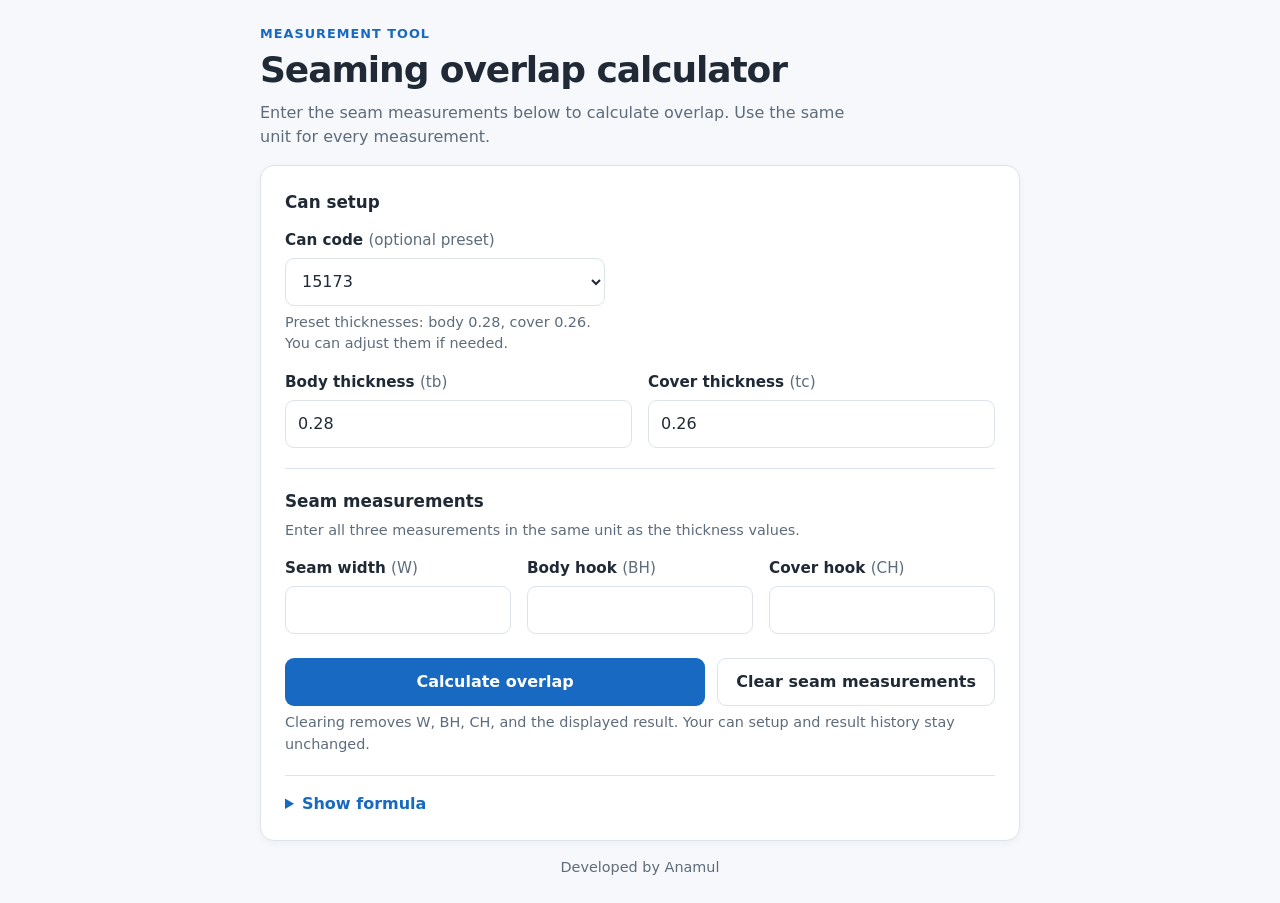
==== tools/overlap-calculator.html @ 8840c62f "Add files via upload" ====
<!doctype html>
<html lang="en">
<head>
  <meta charset="utf-8">
  <meta name="viewport" content="width=device-width, initial-scale=1">
  <meta name="color-scheme" content="light dark">
  <title>Seaming Overlap Calculator</title>
  <style>
    :root {
      color-scheme: light dark;
      --bg: #f6f8fb;
      --surface: #ffffff;
      --surface-soft: #f8fafc;
      --text: #202a36;
      --muted: #5d6b7b;
      --border: #dce3eb;
      --accent: #1769c2;
      --accent-hover: #1059a8;
      --accent-soft: #eaf3fc;
      --error: #b42318;
      --error-soft: #fff0ee;
      --success: #1769c2;
      --focus: #1769c2;
      --radius: 14px;
    }
    @media (prefers-color-scheme: dark) {
      :root {
        --bg: #191919;
        --surface: #202020;
        --surface-soft: #282826;
        --text: #f4f4f2;
        --muted: #c0c0bb;
        --border: #454542;
        --accent: #70b3ff;
        --accent-hover: #a0ceff;
        --accent-soft: #263747;
        --error: #ff8c82;
        --error-soft: #422a28;
        --success: #9acaff;
        --focus: #9acaff;
      }
    }
    * { box-sizing: border-box; }
    body {
      margin: 0;
      min-height: 100vh;
      padding: 24px 20px;
      background: var(--bg);
      color: var(--text);
      font: 16px/1.5 system-ui, -apple-system, BlinkMacSystemFont, "Segoe UI", sans-serif;
    }
    main { width: min(100%, 760px); margin: 0 auto; }
    .credit { margin: 16px 0 0; color: var(--muted); font-size: .9rem; text-align: center; }
    .intro { margin: 0 0 16px; }
    .eyebrow { margin: 0 0 6px; color: var(--accent); font-size: .8rem; font-weight: 700; letter-spacing: .08em; text-transform: uppercase; }
    h1 { margin: 0; font-size: clamp(1.8rem, 5vw, 2.25rem); line-height: 1.15; letter-spacing: -.03em; }
    .intro p:last-child { max-width: 58ch; margin: 10px 0 0; color: var(--muted); }
    .panel {
      padding: clamp(20px, 4vw, 24px);
      border: 1px solid var(--border);
      border-radius: var(--radius);
      background: var(--surface);
      box-shadow: 0 2px 8px rgb(20 35 50 / 4%);
    }
    .section-heading { margin: 0 0 14px; font-size: 1.05rem; }
    .hint { margin: 6px 0 0; color: var(--muted); font-size: .9rem; }
    label { display: block; margin: 0 0 6px; font-size: .95rem; font-weight: 650; }
    .label-note { color: var(--muted); font-weight: 400; }
    select, input[type="number"] {
      width: 100%;
      min-height: 48px;
      padding: 10px 12px;
      border: 1px solid var(--border);
      border-radius: 9px;
      background: var(--surface);
      color: var(--text);
      font: inherit;
    }
    select:focus-visible, input:focus-visible, button:focus-visible, summary:focus-visible {
      outline: 3px solid var(--focus);
      outline-offset: 2px;
    }
    .can-select { max-width: 320px; }
    .grid { display: grid; gap: 16px; }
    .grid-two { grid-template-columns: repeat(2, minmax(0, 1fr)); }
    .grid-three { grid-template-columns: repeat(3, minmax(0, 1fr)); }
    .divider { height: 1px; margin: 20px 0; border: 0; background: var(--border); }
    .field { min-width: 0; }
    .actions { display: flex; flex-wrap: wrap; gap: 12px; margin-top: 24px; }
    button {
      min-height: 48px;
      padding: 10px 18px;
      border: 1px solid transparent;
      border-radius: 9px;
      font: inherit;
      font-weight: 650;
      cursor: pointer;
      transition: background-color .15s ease, border-color .15s ease;
    }
    button:active { transform: translateY(1px); }
    .primary { flex: 1 1 220px; background: var(--accent); color: #fff; }
    .primary:hover { background: var(--accent-hover); }
    .secondary { flex: 0 1 auto; border-color: var(--border); background: var(--surface); color: var(--text); }
    .secondary:hover { background: var(--surface-soft); }
    .result {
      margin-top: 24px;
      padding: 20px;
      border: 1px solid transparent;
      border-radius: 12px;
      background: var(--accent-soft);
    }
    .result[hidden] { display: none; }
    .result.error { border-color: var(--error); background: var(--error-soft); color: var(--error); }
    .result-title { margin: 0; color: var(--muted); font-size: .9rem; font-weight: 650; }
    .result.error .result-title { color: var(--error); }
    .result-value { margin: 2px 0 0; color: var(--success); font-size: clamp(2rem, 8vw, 2.75rem); line-height: 1.15; font-weight: 750; font-variant-numeric: tabular-nums; }
    .result.error .result-value { color: var(--error); font-size: 1.1rem; line-height: 1.5; }
    .calculation { display: grid; grid-template-columns: repeat(2, minmax(0, 1fr)); gap: 12px; margin: 18px 0 0; }
    .calculation[hidden] { display: none; }
    .calculation div { padding-top: 12px; border-top: 1px solid color-mix(in srgb, var(--accent) 25%, transparent); }
    .calculation dt { color: var(--muted); font-size: .85rem; }
    .calculation dd { margin: 2px 0 0; font-family: ui-monospace, SFMono-Regular, Consolas, monospace; font-variant-numeric: tabular-nums; }
    .export-actions { display: flex; flex-wrap: wrap; align-items: center; gap: 12px; margin-top: 20px; }
    .export-actions[hidden] { display: none; }
    .export-actions .hint { margin: 0; }
    .formula { margin-top: 20px; border-top: 1px solid var(--border); padding-top: 16px; }
    .formula summary { width: fit-content; color: var(--accent); font-weight: 650; cursor: pointer; }
    .formula p { margin: 10px 0 0; color: var(--muted); }
    .formula code { display: block; margin-top: 10px; padding: 12px; border-radius: 8px; background: var(--surface-soft); color: var(--text); font: .9rem/1.6 ui-monospace, SFMono-Regular, Consolas, monospace; overflow-wrap: anywhere; }
    .history { margin-top: 24px; }
    .history[hidden] { display: none; }
    .history-head { display: flex; align-items: center; justify-content: space-between; gap: 12px; margin-bottom: 10px; }
    .history-head h2 { margin: 0; font-size: 1rem; }
    .clear-history { min-height: 40px; padding: 7px 12px; color: var(--accent); }
    .history ol { margin: 0; padding-left: 28px; }
    .history li { padding: 8px 0 8px 4px; border-bottom: 1px solid var(--border); color: var(--muted); font-size: .9rem; font-variant-numeric: tabular-nums; overflow-wrap: anywhere; }
    .history li strong { color: var(--text); }
    @media (max-width: 560px) {
      body { padding: 24px 16px; }
      .grid-two, .grid-three { grid-template-columns: 1fr; gap: 14px; }
      .can-select { max-width: none; }
      .actions { flex-direction: column; }
      .actions .primary { flex: 0 1 auto; }
      .actions .primary, .actions .secondary, .export-actions .secondary { width: 100%; }
    }
    @media (prefers-reduced-motion: reduce) {
      *, *::before, *::after { scroll-behavior: auto !important; transition-duration: .01ms !important; }
    }
  </style>
</head>
<body>
  <main>
    <header class="intro">
      <p class="eyebrow">Measurement tool</p>
      <h1>Seaming overlap calculator</h1>
      <p>Enter the seam measurements below to calculate overlap. Use the same unit for every measurement.</p>
    </header>

    <section class="panel" aria-label="Overlap calculator">
      <form id="calculator" novalidate>
        <section aria-labelledby="setup-heading">
          <h2 class="section-heading" id="setup-heading">Can setup</h2>
          <div class="field can-select">
            <label for="can">Can code <span class="label-note">(optional preset)</span></label>
            <select id="can" name="can">
              <option value="15173">15173</option>
              <option value="9118">9118</option>
              <option value="custom">Custom</option>
            </select>
            <p class="hint" id="preset-hint">Preset thicknesses are filled in for you. You can adjust them if needed.</p>
          </div>
          <div class="grid grid-two" style="margin-top:16px">
            <div class="field">
              <label for="tb">Body thickness <span class="label-note">(tb)</span></label>
              <input type="number" id="tb" name="tb" step="any" min="0" inputmode="decimal" required aria-describedby="preset-hint">
            </div>
            <div class="field">
              <label for="tc">Cover thickness <span class="label-note">(tc)</span></label>
              <input type="number" id="tc" name="tc" step="any" min="0" inputmode="decimal" required aria-describedby="preset-hint">
            </div>
          </div>
        </section>

        <hr class="divider">

        <section aria-labelledby="measurements-heading">
          <h2 class="section-heading" id="measurements-heading">Seam measurements</h2>
          <p class="hint" style="margin-top:-8px;margin-bottom:16px">Enter all three measurements in the same unit as the thickness values.</p>
          <div class="grid grid-three">
            <div class="field">
              <label for="w">Seam width <span class="label-note">(W)</span></label>
              <input type="number" id="w" name="w" step="any" min="0" inputmode="decimal" required>
            </div>
            <div class="field">
              <label for="bh">Body hook <span class="label-note">(BH)</span></label>
              <input type="number" id="bh" name="bh" step="any" min="0" inputmode="decimal" required>
            </div>
            <div class="field">
              <label for="ch">Cover hook <span class="label-note">(CH)</span></label>
              <input type="number" id="ch" name="ch" step="any" min="0" inputmode="decimal" required>
            </div>
          </div>
        </section>

        <div class="actions">
          <button class="primary" type="submit">Calculate overlap</button>
          <button class="secondary" type="button" id="reset">Clear seam measurements</button>
        </div>
        <p class="hint">Clearing removes W, BH, CH, and the displayed result. Your can setup and result history stay unchanged.</p>
      </form>

      <section class="result" id="result" aria-live="polite" aria-atomic="true" hidden>
        <p class="result-title" id="result-title">Overlap result</p>
        <p class="result-value" id="value"></p>
        <dl class="calculation" id="calculation" hidden>
          <div><dt>Numerator</dt><dd id="numerator"></dd></div>
          <div><dt>Denominator</dt><dd id="denominator"></dd></div>
        </dl>
        <div class="export-actions" id="export-actions" hidden>
          <button class="secondary" type="button" id="downloadPdf">Download PDF</button>
          <p class="hint">Save this result and its measurements as a report.</p>
        </div>
      </section>

      <details class="formula">
        <summary>Show formula</summary>
        <p>Overlap is calculated as a percentage from the measurements entered above.</p>
        <code>%OL = (BH + CH + 1.1 × tc − W) ÷ (W − (2.6 × tc + 1.1 × tb)) × 100</code>
      </details>

      <section class="history" id="history" aria-labelledby="history-heading" hidden>
        <div class="history-head">
          <h2 id="history-heading">Recent results</h2>
          <button class="secondary clear-history" type="button" id="clearHistory">Clear history</button>
        </div>
        <ol id="history-list" aria-live="polite"></ol>
      </section>
    </section>
    <footer class="credit">Developed by Anamul</footer>
  </main>

  <script>
    (() => {
      const $ = id => document.getElementById(id);
      const cans = {
        "15173": { tb: 0.28, tc: 0.26 },
        "9118": { tb: 0.23, tc: 0.24 }
      };
      const form = $("calculator");
      let lastCalculation = null;

      function applyCan() {
        const preset = cans[$("can").value];
        if (preset) {
          $("tb").value = preset.tb;
          $("tc").value = preset.tc;
          $("preset-hint").textContent = `Preset thicknesses: body ${preset.tb}, cover ${preset.tc}. You can adjust them if needed.`;
        } else {
          $("tb").value = "";
          $("tc").value = "";
          $("preset-hint").textContent = "Custom can selected. Enter the body and cover thicknesses.";
          $("tb").focus();
        }
        clearResult();
      }

      function clearResult() {
        lastCalculation = null;
        $("export-actions").hidden = true;
        $("result").hidden = true;
        $("result").classList.remove("error");
        $("calculation").hidden = true;
      }

      function showError(message, fieldId) {
        lastCalculation = null;
        $("export-actions").hidden = true;
        const result = $("result");
        result.hidden = false;
        result.classList.add("error");
        $("result-title").textContent = "Check your measurements";
        $("value").textContent = message;
        $("calculation").hidden = true;
        if (fieldId) $(fieldId).focus();
      }

      function addHistory(code, W, BH, CH, overlap) {
        const item = document.createElement("li");
        const label = document.createElement("span");
        const strong = document.createElement("strong");
        label.textContent = `${code} · W ${W} · BH ${BH} · CH ${CH} → `;
        strong.textContent = `${overlap.toFixed(2)}%`;
        item.append(label, strong);
        $("history-list").appendChild(item);
        $("history").hidden = false;
      }

      function calculate(event) {
        event.preventDefault();
        const ids = ["w", "bh", "ch", "tb", "tc"];
        const values = Object.fromEntries(ids.map(id => [id, $(id).value.trim() === "" ? NaN : Number($(id).value)]));
        const missing = ids.find(id => !Number.isFinite(values[id]));
        if (missing) {
          showError("Enter a value for every measurement.", missing);
          return;
        }
        const negative = ids.find(id => values[id] < 0);
        if (negative) {
          showError("Measurements must be zero or greater.", negative);
          return;
        }

        const { w: W, bh: BH, ch: CH, tb, tc } = values;
        const numerator = BH + CH + 1.1 * tc - W;
        const denominator = W - (2.6 * tc + 1.1 * tb);
        if (!Number.isFinite(numerator) || !Number.isFinite(denominator)) {
          showError("These values are too large to calculate. Check and try again.");
          return;
        }
        if (denominator === 0) {
          showError("The denominator is zero with these measurements. Adjust the values and try again.");
          return;
        }
        const overlap = (numerator / denominator) * 100;
        if (!Number.isFinite(overlap)) {
          showError("This combination cannot produce a finite result. Check the measurements.");
          return;
        }

        const result = $("result");
        result.hidden = false;
        result.classList.remove("error");
        $("result-title").textContent = "Calculated overlap";
        $("value").textContent = `${overlap.toFixed(2)}%`;
        $("numerator").textContent = numerator.toFixed(4);
        $("denominator").textContent = denominator.toFixed(4);
        $("calculation").hidden = false;
        lastCalculation = {
          code: $("can").value === "custom" ? "Custom" : $("can").value,
          W, BH, CH, tb, tc, numerator, denominator, overlap,
          calculatedAt: new Date()
        };
        $("export-actions").hidden = false;
        addHistory($("can").value === "custom" ? "Custom" : $("can").value, W, BH, CH, overlap);
      }

      // A dependency-free, offline PDF report using standard PDF fonts.
      function downloadPdf() {
        if (!lastCalculation) return;
        const r = lastCalculation;
        const content = [];
        const ink = "0.125 0.165 0.212";
        const muted = "0.365 0.420 0.482";
        const blue = "0.090 0.412 0.761";
        const escapePdf = value => String(value)
          .replace(/[^\x20-\x7E]/g, "?")
          .replace(/([\\()])/g, "\\$1");
        const text = (x, y, size, value, bold = false, color = ink) => {
          content.push(`BT /${bold ? "F2" : "F1"} ${size} Tf ${color} rg 1 0 0 1 ${x} ${y} Tm (${escapePdf(value)}) Tj ET`);
        };
        const rect = (x, y, width, height, color) => content.push(`${color} rg ${x} ${y} ${width} ${height} re f`);
        const line = (x1, y1, x2, y2) => content.push(`0.86 0.89 0.92 RG 0.7 w ${x1} ${y1} m ${x2} ${y2} l S`);
        const calculated = r.calculatedAt.toLocaleString("en-GB", {
          year: "numeric", month: "2-digit", day: "2-digit",
          hour: "2-digit", minute: "2-digit", hour12: false
        });

        text(50, 789, 10, "SEAMING OVERLAP REPORT", true, blue);
        text(50, 752, 26, "Measurement result", true);
        text(50, 727, 10, `Calculated: ${calculated} (local time)`, false, muted);
        text(50, 705, 11, `Can code: ${r.code}`, true);

        rect(50, 570, 495, 108, "0.918 0.953 0.988");
        text(70, 648, 11, "Calculated overlap", true, muted);
        const percentage = `${r.overlap.toFixed(2)}%`;
        text(70, 599, percentage.length > 14 ? 26 : 36, percentage, true, blue);

        text(50, 537, 15, "Input measurements", true);
        const rows = [
          ["Body thickness (tb)", r.tb], ["Cover thickness (tc)", r.tc],
          ["Seam width (W)", r.W], ["Body hook (BH)", r.BH],
          ["Cover hook (CH)", r.CH]
        ];
        rows.forEach(([label, value], index) => {
          const y = 508 - index * 31;
          text(50, y, 11, label, false, muted);
          text(350, y, 11, value, true);
          line(50, y - 11, 545, y - 11);
        });
        text(50, 339, 10, "All measurements use the same unit entered in the calculator.", false, muted);

        text(50, 302, 15, "Calculation details", true);
        text(50, 278, 10, "%OL = (BH + CH + 1.1 * tc - W)");
        text(50, 261, 10, "      / (W - (2.6 * tc + 1.1 * tb)) * 100");
        text(50, 228, 11, "Numerator", false, muted);
        text(350, 228, 11, r.numerator.toFixed(4), true);
        text(50, 205, 11, "Denominator", false, muted);
        text(350, 205, 11, r.denominator.toFixed(4), true);

        line(50, 86, 545, 86);
        text(50, 63, 10, "Developed by Anamul", true, muted);
        text(465, 63, 10, "Page 1 of 1", false, muted);

        const stream = content.join("\n") + "\n";
        const encoder = new TextEncoder();
        const objects = [
          "<< /Type /Catalog /Pages 2 0 R >>",
          "<< /Type /Pages /Kids [3 0 R] /Count 1 >>",
          "<< /Type /Page /Parent 2 0 R /MediaBox [0 0 595 842] /Resources << /Font << /F1 4 0 R /F2 5 0 R >> >> /Contents 6 0 R >>",
          "<< /Type /Font /Subtype /Type1 /BaseFont /Helvetica >>",
          "<< /Type /Font /Subtype /Type1 /BaseFont /Helvetica-Bold >>",
          `<< /Length ${encoder.encode(stream).length} >>\nstream\n${stream}endstream`,
          "<< /Title (Seaming Overlap Report) /Author (Anamul) /Creator (Seaming Overlap Calculator) >>"
        ];
        let pdf = "%PDF-1.4\n";
        const offsets = [0];
        objects.forEach((object, index) => {
          offsets.push(encoder.encode(pdf).length);
          pdf += `${index + 1} 0 obj\n${object}\nendobj\n`;
        });
        const xref = encoder.encode(pdf).length;
        pdf += `xref\n0 ${objects.length + 1}\n0000000000 65535 f \n`;
        offsets.slice(1).forEach(offset => { pdf += `${String(offset).padStart(10, "0")} 00000 n \n`; });
        pdf += `trailer\n<< /Size ${objects.length + 1} /Root 1 0 R /Info 7 0 R >>\nstartxref\n${xref}\n%%EOF\n`;

        const url = URL.createObjectURL(new Blob([encoder.encode(pdf)], { type: "application/pdf" }));
        const link = document.createElement("a");
        const date = r.calculatedAt;
        const stamp = `${date.getFullYear()}${String(date.getMonth() + 1).padStart(2, "0")}${String(date.getDate()).padStart(2, "0")}-${String(date.getHours()).padStart(2, "0")}${String(date.getMinutes()).padStart(2, "0")}`;
        link.href = url;
        link.download = `seaming-overlap-${r.code}-${stamp}.pdf`;
        document.body.append(link);
        link.click();
        link.remove();
        setTimeout(() => URL.revokeObjectURL(url), 60000);
      }

      $("downloadPdf").addEventListener("click", downloadPdf);
      form.addEventListener("input", clearResult);
      $("can").addEventListener("change", applyCan);
      form.addEventListener("submit", calculate);
      $("reset").addEventListener("click", () => {
        ["w", "bh", "ch"].forEach(id => { $(id).value = ""; });
        clearResult();
        $("w").focus();
      });
      $("clearHistory").addEventListener("click", () => {
        $("history-list").replaceChildren();
        $("history").hidden = true;
      });
      applyCan();
    })();
  </script>
</body>
</html>
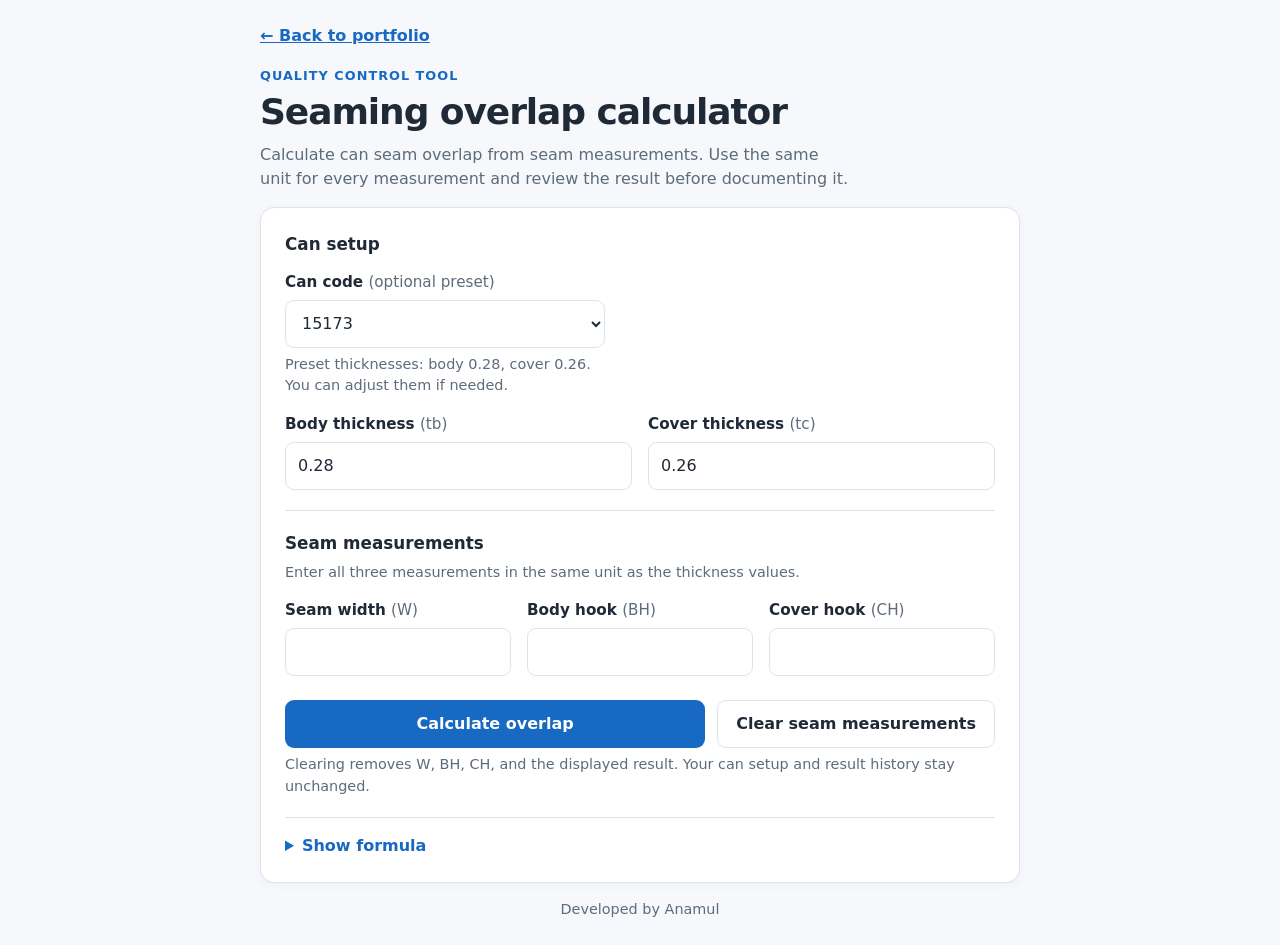
==== commit 7b66e29a: "Add files via upload" ====
--- a/tools/overlap-calculator.html
+++ b/tools/overlap-calculator.html
@@ -150,10 +150,11 @@
 </head>
 <body>
   <main>
+    <p style="margin:0 0 18px"><a href="../index.html" style="color:var(--accent);font-weight:650">← Back to portfolio</a></p>
     <header class="intro">
-      <p class="eyebrow">Measurement tool</p>
+      <p class="eyebrow">Quality control tool</p>
       <h1>Seaming overlap calculator</h1>
-      <p>Enter the seam measurements below to calculate overlap. Use the same unit for every measurement.</p>
+      <p>Calculate can seam overlap from seam measurements. Use the same unit for every measurement and review the result before documenting it.</p>
     </header>
 
     <section class="panel" aria-label="Overlap calculator">
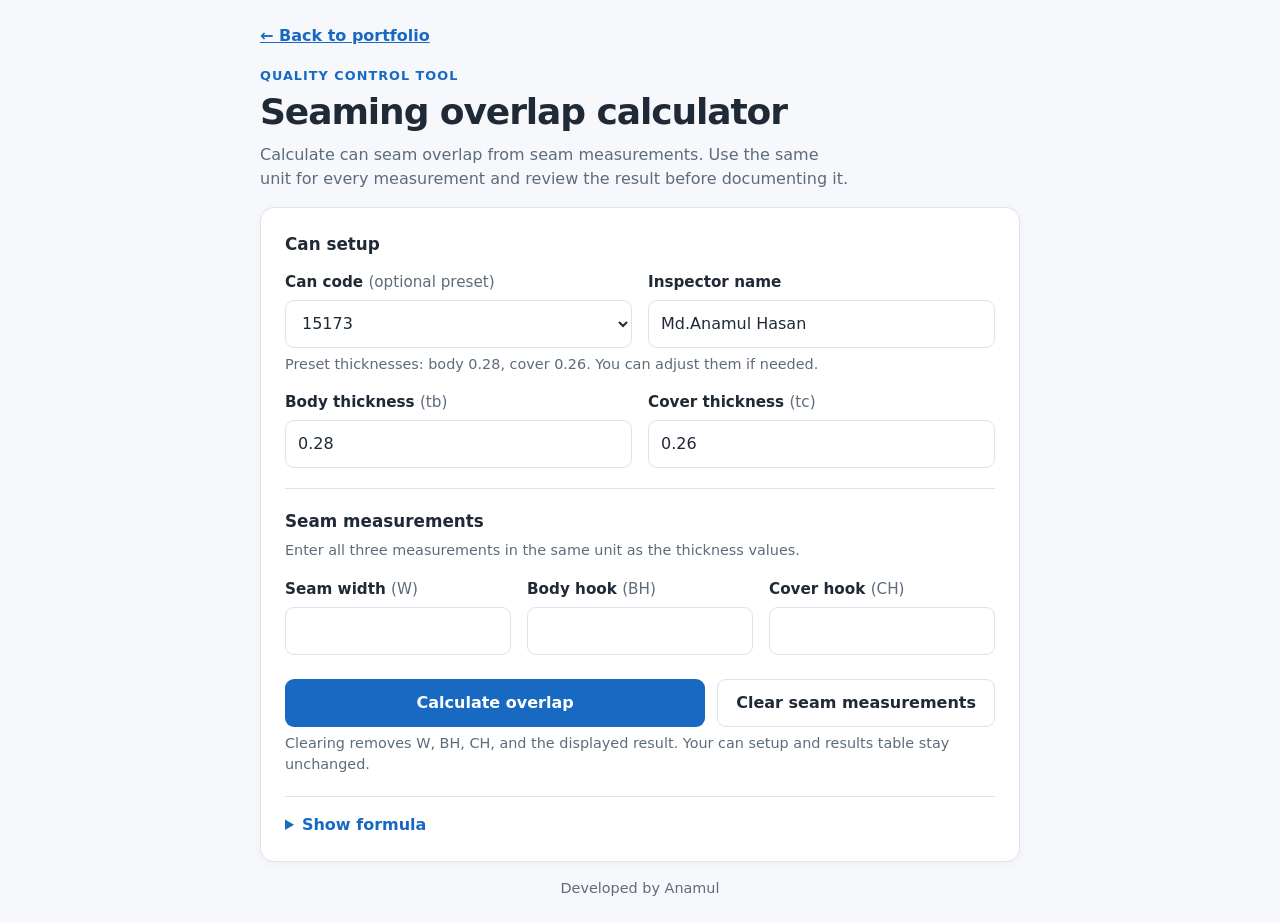
==== commit e16702cc: "Add files via upload" ====
--- a/tools/overlap-calculator.html
+++ b/tools/overlap-calculator.html
@@ -21,6 +21,7 @@
       --error-soft: #fff0ee;
       --success: #1769c2;
       --focus: #1769c2;
+      --th-bg: #1976d2;
       --radius: 14px;
     }
     @media (prefers-color-scheme: dark) {
@@ -38,6 +39,7 @@
         --error-soft: #422a28;
         --success: #9acaff;
         --focus: #9acaff;
+        --th-bg: #1769c2;
       }
     }
     * { box-sizing: border-box; }
@@ -66,7 +68,7 @@
     .hint { margin: 6px 0 0; color: var(--muted); font-size: .9rem; }
     label { display: block; margin: 0 0 6px; font-size: .95rem; font-weight: 650; }
     .label-note { color: var(--muted); font-weight: 400; }
-    select, input[type="number"] {
+    select, input[type="number"], input[type="text"] {
       width: 100%;
       min-height: 48px;
       padding: 10px 12px;
@@ -80,7 +82,6 @@
       outline: 3px solid var(--focus);
       outline-offset: 2px;
     }
-    .can-select { max-width: 320px; }
     .grid { display: grid; gap: 16px; }
     .grid-two { grid-template-columns: repeat(2, minmax(0, 1fr)); }
     .grid-three { grid-template-columns: repeat(3, minmax(0, 1fr)); }
@@ -120,9 +121,6 @@
     .calculation div { padding-top: 12px; border-top: 1px solid color-mix(in srgb, var(--accent) 25%, transparent); }
     .calculation dt { color: var(--muted); font-size: .85rem; }
     .calculation dd { margin: 2px 0 0; font-family: ui-monospace, SFMono-Regular, Consolas, monospace; font-variant-numeric: tabular-nums; }
-    .export-actions { display: flex; flex-wrap: wrap; align-items: center; gap: 12px; margin-top: 20px; }
-    .export-actions[hidden] { display: none; }
-    .export-actions .hint { margin: 0; }
     .formula { margin-top: 20px; border-top: 1px solid var(--border); padding-top: 16px; }
     .formula summary { width: fit-content; color: var(--accent); font-weight: 650; cursor: pointer; }
     .formula p { margin: 10px 0 0; color: var(--muted); }
@@ -132,13 +130,16 @@
     .history-head { display: flex; align-items: center; justify-content: space-between; gap: 12px; margin-bottom: 10px; }
     .history-head h2 { margin: 0; font-size: 1rem; }
     .clear-history { min-height: 40px; padding: 7px 12px; color: var(--accent); }
-    .history ol { margin: 0; padding-left: 28px; }
-    .history li { padding: 8px 0 8px 4px; border-bottom: 1px solid var(--border); color: var(--muted); font-size: .9rem; font-variant-numeric: tabular-nums; overflow-wrap: anywhere; }
-    .history li strong { color: var(--text); }
+    .table-wrap { overflow-x: auto; border: 1px solid var(--border); border-radius: 8px; }
+    table.results { width: 100%; min-width: 480px; border-collapse: collapse; text-align: center; font-variant-numeric: tabular-nums; }
+    table.results th { padding: 12px 8px; background: var(--th-bg); color: #fff; font-weight: 700; }
+    table.results td { padding: 11px 8px; border-top: 1px solid var(--border); border-left: 1px solid var(--border); }
+    table.results td:first-child { border-left: 0; }
+    .export-actions { display: flex; flex-wrap: wrap; align-items: center; gap: 12px; margin-top: 16px; }
+    .export-actions .hint { margin: 0; }
     @media (max-width: 560px) {
       body { padding: 24px 16px; }
       .grid-two, .grid-three { grid-template-columns: 1fr; gap: 14px; }
-      .can-select { max-width: none; }
       .actions { flex-direction: column; }
       .actions .primary { flex: 0 1 auto; }
       .actions .primary, .actions .secondary, .export-actions .secondary { width: 100%; }
@@ -161,15 +162,21 @@
       <form id="calculator" novalidate>
         <section aria-labelledby="setup-heading">
           <h2 class="section-heading" id="setup-heading">Can setup</h2>
-          <div class="field can-select">
-            <label for="can">Can code <span class="label-note">(optional preset)</span></label>
-            <select id="can" name="can">
-              <option value="15173">15173</option>
-              <option value="9118">9118</option>
-              <option value="custom">Custom</option>
-            </select>
-            <p class="hint" id="preset-hint">Preset thicknesses are filled in for you. You can adjust them if needed.</p>
+          <div class="grid grid-two">
+            <div class="field">
+              <label for="can">Can code <span class="label-note">(optional preset)</span></label>
+              <select id="can" name="can">
+                <option value="15173">15173</option>
+                <option value="9118">9118</option>
+                <option value="custom">Custom</option>
+              </select>
+            </div>
+            <div class="field">
+              <label for="inspector">Inspector name</label>
+              <input type="text" id="inspector" name="inspector" value="Md.Anamul Hasan" autocomplete="name">
+            </div>
           </div>
+          <p class="hint" id="preset-hint">Preset thicknesses are filled in for you. You can adjust them if needed.</p>
           <div class="grid grid-two" style="margin-top:16px">
             <div class="field">
               <label for="tb">Body thickness <span class="label-note">(tb)</span></label>
@@ -207,7 +214,7 @@
           <button class="primary" type="submit">Calculate overlap</button>
           <button class="secondary" type="button" id="reset">Clear seam measurements</button>
         </div>
-        <p class="hint">Clearing removes W, BH, CH, and the displayed result. Your can setup and result history stay unchanged.</p>
+        <p class="hint">Clearing removes W, BH, CH, and the displayed result. Your can setup and results table stay unchanged.</p>
       </form>
 
       <section class="result" id="result" aria-live="polite" aria-atomic="true" hidden>
@@ -215,26 +222,34 @@
         <p class="result-value" id="value"></p>
         <dl class="calculation" id="calculation" hidden>
           <div><dt>Numerator</dt><dd id="numerator"></dd></div>
-          <div><dt>Denominator</dt><dd id="denominator"></dd></div>
+          <div><dt>LBH (denominator)</dt><dd id="denominator"></dd></div>
         </dl>
-        <div class="export-actions" id="export-actions" hidden>
-          <button class="secondary" type="button" id="downloadPdf">Download PDF</button>
-          <p class="hint">Save this result and its measurements as a report.</p>
-        </div>
       </section>
 
       <details class="formula">
         <summary>Show formula</summary>
-        <p>Overlap is calculated as a percentage from the measurements entered above.</p>
-        <code>%OL = (BH + CH + 1.1 × tc − W) ÷ (W − (2.6 × tc + 1.1 × tb)) × 100</code>
+        <p>Overlap is calculated as a percentage from the measurements entered above. LBH is the denominator.</p>
+        <code>OI % = (BH + CH + 1.1 × tc − W) ÷ LBH × 100<br>LBH = W − (2.6 × tc + 1.1 × tb)</code>
       </details>
 
       <section class="history" id="history" aria-labelledby="history-heading" hidden>
         <div class="history-head">
-          <h2 id="history-heading">Recent results</h2>
-          <button class="secondary clear-history" type="button" id="clearHistory">Clear history</button>
+          <h2 id="history-heading">Results</h2>
+          <button class="secondary clear-history" type="button" id="clearHistory">Clear table</button>
         </div>
-        <ol id="history-list" aria-live="polite"></ol>
+        <div class="table-wrap">
+          <table class="results">
+            <thead>
+              <tr><th>SL</th><th>W</th><th>BH</th><th>CH</th><th>LBH</th><th>OI %</th></tr>
+            </thead>
+            <tbody id="history-list" aria-live="polite"></tbody>
+          </table>
+        </div>
+        <div class="export-actions">
+          <button class="secondary" type="button" id="downloadPdf">Download PDF</button>
+          <button class="secondary" type="button" id="downloadXlsx">Download Excel</button>
+          <p class="hint">Exports include date, can code and inspector name.</p>
+        </div>
       </section>
     </section>
     <footer class="credit">Developed by Anamul</footer>
@@ -248,7 +263,16 @@
         "9118": { tb: 0.23, tc: 0.24 }
       };
       const form = $("calculator");
-      let lastCalculation = null;
+      const rows = []; // { code, W, BH, CH, lbh, overlap }
+
+      const canCode = () => $("can").value === "custom" ? "Custom" : $("can").value;
+      const inspectorName = () => $("inspector").value.trim() || "Md.Anamul Hasan";
+      const pad = n => String(n).padStart(2, "0");
+      const fmt3 = n => n.toFixed(3);
+      const fmtPct = n => `${n.toFixed(2)}%`;
+      const codesText = () => [...new Set(rows.map(r => r.code))].join(", ");
+      const dateText = d => `${pad(d.getDate())}/${pad(d.getMonth() + 1)}/${d.getFullYear()}`;
+      const stampText = d => `${d.getFullYear()}${pad(d.getMonth() + 1)}${pad(d.getDate())}`;
 
       function applyCan() {
         const preset = cans[$("can").value];
@@ -266,16 +290,12 @@
       }
 
       function clearResult() {
-        lastCalculation = null;
-        $("export-actions").hidden = true;
         $("result").hidden = true;
         $("result").classList.remove("error");
         $("calculation").hidden = true;
       }
 
       function showError(message, fieldId) {
-        lastCalculation = null;
-        $("export-actions").hidden = true;
         const result = $("result");
         result.hidden = false;
         result.classList.add("error");
@@ -285,15 +305,19 @@
         if (fieldId) $(fieldId).focus();
       }
 
-      function addHistory(code, W, BH, CH, overlap) {
-        const item = document.createElement("li");
-        const label = document.createElement("span");
-        const strong = document.createElement("strong");
-        label.textContent = `${code} · W ${W} · BH ${BH} · CH ${CH} → `;
-        strong.textContent = `${overlap.toFixed(2)}%`;
-        item.append(label, strong);
-        $("history-list").appendChild(item);
-        $("history").hidden = false;
+      function renderTable() {
+        const body = $("history-list");
+        body.replaceChildren();
+        rows.forEach((r, i) => {
+          const tr = document.createElement("tr");
+          [i + 1, fmt3(r.W), fmt3(r.BH), fmt3(r.CH), fmt3(r.lbh), fmtPct(r.overlap)].forEach(v => {
+            const td = document.createElement("td");
+            td.textContent = v;
+            tr.appendChild(td);
+          });
+          body.appendChild(tr);
+        });
+        $("history").hidden = rows.length === 0;
       }
 
       function calculate(event) {
@@ -332,112 +356,210 @@
         result.hidden = false;
         result.classList.remove("error");
         $("result-title").textContent = "Calculated overlap";
-        $("value").textContent = `${overlap.toFixed(2)}%`;
+        $("value").textContent = fmtPct(overlap);
         $("numerator").textContent = numerator.toFixed(4);
         $("denominator").textContent = denominator.toFixed(4);
         $("calculation").hidden = false;
-        lastCalculation = {
-          code: $("can").value === "custom" ? "Custom" : $("can").value,
-          W, BH, CH, tb, tc, numerator, denominator, overlap,
-          calculatedAt: new Date()
-        };
-        $("export-actions").hidden = false;
-        addHistory($("can").value === "custom" ? "Custom" : $("can").value, W, BH, CH, overlap);
-      }
-
-      // A dependency-free, offline PDF report using standard PDF fonts.
-      function downloadPdf() {
-        if (!lastCalculation) return;
-        const r = lastCalculation;
-        const content = [];
-        const ink = "0.125 0.165 0.212";
-        const muted = "0.365 0.420 0.482";
-        const blue = "0.090 0.412 0.761";
-        const escapePdf = value => String(value)
-          .replace(/[^\x20-\x7E]/g, "?")
-          .replace(/([\\()])/g, "\\$1");
-        const text = (x, y, size, value, bold = false, color = ink) => {
-          content.push(`BT /${bold ? "F2" : "F1"} ${size} Tf ${color} rg 1 0 0 1 ${x} ${y} Tm (${escapePdf(value)}) Tj ET`);
-        };
-        const rect = (x, y, width, height, color) => content.push(`${color} rg ${x} ${y} ${width} ${height} re f`);
-        const line = (x1, y1, x2, y2) => content.push(`0.86 0.89 0.92 RG 0.7 w ${x1} ${y1} m ${x2} ${y2} l S`);
-        const calculated = r.calculatedAt.toLocaleString("en-GB", {
-          year: "numeric", month: "2-digit", day: "2-digit",
-          hour: "2-digit", minute: "2-digit", hour12: false
-        });
-
-        text(50, 789, 10, "SEAMING OVERLAP REPORT", true, blue);
-        text(50, 752, 26, "Measurement result", true);
-        text(50, 727, 10, `Calculated: ${calculated} (local time)`, false, muted);
-        text(50, 705, 11, `Can code: ${r.code}`, true);
-
-        rect(50, 570, 495, 108, "0.918 0.953 0.988");
-        text(70, 648, 11, "Calculated overlap", true, muted);
-        const percentage = `${r.overlap.toFixed(2)}%`;
-        text(70, 599, percentage.length > 14 ? 26 : 36, percentage, true, blue);
-
-        text(50, 537, 15, "Input measurements", true);
-        const rows = [
-          ["Body thickness (tb)", r.tb], ["Cover thickness (tc)", r.tc],
-          ["Seam width (W)", r.W], ["Body hook (BH)", r.BH],
-          ["Cover hook (CH)", r.CH]
-        ];
-        rows.forEach(([label, value], index) => {
-          const y = 508 - index * 31;
-          text(50, y, 11, label, false, muted);
-          text(350, y, 11, value, true);
-          line(50, y - 11, 545, y - 11);
-        });
-        text(50, 339, 10, "All measurements use the same unit entered in the calculator.", false, muted);
-
-        text(50, 302, 15, "Calculation details", true);
-        text(50, 278, 10, "%OL = (BH + CH + 1.1 * tc - W)");
-        text(50, 261, 10, "      / (W - (2.6 * tc + 1.1 * tb)) * 100");
-        text(50, 228, 11, "Numerator", false, muted);
-        text(350, 228, 11, r.numerator.toFixed(4), true);
-        text(50, 205, 11, "Denominator", false, muted);
-        text(350, 205, 11, r.denominator.toFixed(4), true);
-
-        line(50, 86, 545, 86);
-        text(50, 63, 10, "Developed by Anamul", true, muted);
-        text(465, 63, 10, "Page 1 of 1", false, muted);
-
-        const stream = content.join("\n") + "\n";
-        const encoder = new TextEncoder();
-        const objects = [
-          "<< /Type /Catalog /Pages 2 0 R >>",
-          "<< /Type /Pages /Kids [3 0 R] /Count 1 >>",
-          "<< /Type /Page /Parent 2 0 R /MediaBox [0 0 595 842] /Resources << /Font << /F1 4 0 R /F2 5 0 R >> >> /Contents 6 0 R >>",
-          "<< /Type /Font /Subtype /Type1 /BaseFont /Helvetica >>",
-          "<< /Type /Font /Subtype /Type1 /BaseFont /Helvetica-Bold >>",
-          `<< /Length ${encoder.encode(stream).length} >>\nstream\n${stream}endstream`,
-          "<< /Title (Seaming Overlap Report) /Author (Anamul) /Creator (Seaming Overlap Calculator) >>"
-        ];
-        let pdf = "%PDF-1.4\n";
-        const offsets = [0];
-        objects.forEach((object, index) => {
-          offsets.push(encoder.encode(pdf).length);
-          pdf += `${index + 1} 0 obj\n${object}\nendobj\n`;
-        });
-        const xref = encoder.encode(pdf).length;
-        pdf += `xref\n0 ${objects.length + 1}\n0000000000 65535 f \n`;
-        offsets.slice(1).forEach(offset => { pdf += `${String(offset).padStart(10, "0")} 00000 n \n`; });
-        pdf += `trailer\n<< /Size ${objects.length + 1} /Root 1 0 R /Info 7 0 R >>\nstartxref\n${xref}\n%%EOF\n`;
-
-        const url = URL.createObjectURL(new Blob([encoder.encode(pdf)], { type: "application/pdf" }));
+        rows.push({ code: canCode(), W, BH, CH, lbh: denominator, overlap });
+        renderTable();
+      }
+
+      // ---------- shared export helpers ----------
+      function saveBlob(blob, name) {
+        const url = URL.createObjectURL(blob);
         const link = document.createElement("a");
-        const date = r.calculatedAt;
-        const stamp = `${date.getFullYear()}${String(date.getMonth() + 1).padStart(2, "0")}${String(date.getDate()).padStart(2, "0")}-${String(date.getHours()).padStart(2, "0")}${String(date.getMinutes()).padStart(2, "0")}`;
         link.href = url;
-        link.download = `seaming-overlap-${r.code}-${stamp}.pdf`;
+        link.download = name;
         document.body.append(link);
         link.click();
         link.remove();
         setTimeout(() => URL.revokeObjectURL(url), 60000);
       }
+      const fileBase = now => `seaming-overlap-${codesText().replace(/[^\w-]+/g, "_")}-${stampText(now)}`;
+
+      // ---------- PDF (dependency-free, multi-page) ----------
+      function downloadPdf() {
+        if (!rows.length) return;
+        const now = new Date();
+        const ink = "0.125 0.165 0.212";
+        const muted = "0.365 0.420 0.482";
+        const blue = "0.090 0.412 0.761";
+        const head = "0.098 0.463 0.824";
+        const grid = "0.80 0.83 0.86";
+        const escapePdf = v => String(v).replace(/[^\x20-\x7E]/g, "?").replace(/([\\()])/g, "\\$1");
+
+        const colX = [50, 95, 185, 275, 365, 455, 545]; // SL, W, BH, CH, LBH, OI %
+        const labels = ["SL", "W", "BH", "CH", "LBH", "OI %"];
+        const rowH = 24, bottom = 90;
+        const firstTop = 620, nextTop = 780;
+
+        const pages = [];
+        let content = [];
+        const newPage = () => { content = []; pages.push(content); };
+        const text = (x, y, size, value, bold = false, color = ink) =>
+          content.push(`BT /${bold ? "F2" : "F1"} ${size} Tf ${color} rg 1 0 0 1 ${x} ${y} Tm (${escapePdf(value)}) Tj ET`);
+        const centered = (cx, y, size, value, bold = false, color = ink) => {
+          const w = String(value).length * size * (bold ? 0.58 : 0.55);
+          text((cx - w / 2).toFixed(1), y, size, value, bold, color);
+        };
+        const rect = (x, y, w, h, color) => content.push(`${color} rg ${x} ${y} ${w} ${h} re f`);
+        const hline = (y) => content.push(`${grid} RG 0.6 w ${colX[0]} ${y} m ${colX[6]} ${y} l S`);
+        const vlines = (yTop, yBot) => colX.forEach(x => content.push(`${grid} RG 0.6 w ${x} ${yTop} m ${x} ${yBot} l S`));
+
+        const drawHeader = top => {
+          rect(colX[0], top - rowH, colX[6] - colX[0], rowH, head);
+          labels.forEach((l, i) => centered((colX[i] + colX[i + 1]) / 2, top - 16, 11, l, true, "1 1 1"));
+        };
+
+        newPage();
+        rect(0, 834, 595, 8, blue);
+        text(50, 790, 9, "SEAMING OVERLAP REPORT", true, blue);
+        text(50, 762, 24, "Measurement Results", true);
+        text(50, 742, 10, "Can seam quality control inspection", false, muted);
+        rect(50, 650, 495, 70, "0.945 0.961 0.980");
+        rect(50, 650, 4, 70, blue);
+        [["DATE", dateText(now), 70], ["CAN CODE", codesText(), 170], ["INSPECTOR", inspectorName(), 275], ["READINGS", String(rows.length), 470]]
+          .forEach(([label, value, x]) => {
+            text(x, 696, 8, label, true, muted);
+            text(x, 674, 12, value, true);
+          });
+
+        let top = firstTop;
+        drawHeader(top);
+        let y = top - rowH;
+        let tableTop = top;
+        rows.forEach((r, i) => {
+          if (y - rowH < bottom) {
+            vlines(tableTop, y);
+            newPage();
+            top = nextTop; tableTop = top;
+            drawHeader(top);
+            y = top - rowH;
+          }
+          if (i % 2 === 1) rect(colX[0], y - rowH, colX[6] - colX[0], rowH, "0.965 0.975 0.988");
+          [i + 1, fmt3(r.W), fmt3(r.BH), fmt3(r.CH), fmt3(r.lbh), fmtPct(r.overlap)]
+            .forEach((v, c) => centered((colX[c] + colX[c + 1]) / 2, y - 16, 11, v));
+          y -= rowH;
+          hline(y);
+        });
+        vlines(tableTop, y);
+
+        pages.forEach((p, i) => {
+          content = p;
+          hline(80);
+          text(50, 60, 9, `Prepared by ${inspectorName()}  |  ${dateText(now)}`, false, muted);
+          text(50, 47, 9, "Developed by Anamul", true, muted);
+          text(485, 60, 9, `Page ${i + 1} of ${pages.length}`, false, muted);
+        });
+
+        const enc = new TextEncoder();
+        const n = pages.length;
+        // object ids: 1 catalog, 2 pages, 3 F1, 4 F2, 5 info, then (page, content) pairs
+        const objs = [];
+        objs[1] = "<< /Type /Catalog /Pages 2 0 R >>";
+        objs[2] = `<< /Type /Pages /Kids [${pages.map((_, i) => `${6 + i * 2} 0 R`).join(" ")}] /Count ${n} >>`;
+        objs[3] = "<< /Type /Font /Subtype /Type1 /BaseFont /Helvetica >>";
+        objs[4] = "<< /Type /Font /Subtype /Type1 /BaseFont /Helvetica-Bold >>";
+        objs[5] = `<< /Title (Seaming Overlap Report) /Author (${escapePdf(inspectorName())}) /Creator (Seaming Overlap Calculator) >>`;
+        pages.forEach((p, i) => {
+          const stream = p.join("\n") + "\n";
+          objs[6 + i * 2] = `<< /Type /Page /Parent 2 0 R /MediaBox [0 0 595 842] /Resources << /Font << /F1 3 0 R /F2 4 0 R >> >> /Contents ${7 + i * 2} 0 R >>`;
+          objs[7 + i * 2] = `<< /Length ${enc.encode(stream).length} >>\nstream\n${stream}endstream`;
+        });
+        const total = objs.length - 1;
+        let pdf = "%PDF-1.4\n";
+        const offsets = [];
+        for (let i = 1; i <= total; i++) {
+          offsets.push(enc.encode(pdf).length);
+          pdf += `${i} 0 obj\n${objs[i]}\nendobj\n`;
+        }
+        const xref = enc.encode(pdf).length;
+        pdf += `xref\n0 ${total + 1}\n0000000000 65535 f \n`;
+        offsets.forEach(o => { pdf += `${String(o).padStart(10, "0")} 00000 n \n`; });
+        pdf += `trailer\n<< /Size ${total + 1} /Root 1 0 R /Info 5 0 R >>\nstartxref\n${xref}\n%%EOF\n`;
+        saveBlob(new Blob([enc.encode(pdf)], { type: "application/pdf" }), `${fileBase(now)}.pdf`);
+      }
+
+      // ---------- Excel (.xlsx, dependency-free, stored zip) ----------
+      const crcTable = (() => {
+        const t = new Uint32Array(256);
+        for (let n = 0; n < 256; n++) {
+          let c = n;
+          for (let k = 0; k < 8; k++) c = c & 1 ? 0xEDB88320 ^ (c >>> 1) : c >>> 1;
+          t[n] = c >>> 0;
+        }
+        return t;
+      })();
+      const crc32 = bytes => {
+        let c = 0xFFFFFFFF;
+        for (let i = 0; i < bytes.length; i++) c = crcTable[(c ^ bytes[i]) & 255] ^ (c >>> 8);
+        return (c ^ 0xFFFFFFFF) >>> 0;
+      };
+      function zipStore(files) {
+        const enc = new TextEncoder();
+        const parts = [], central = [];
+        let offset = 0;
+        const u16 = n => [n & 255, (n >>> 8) & 255];
+        const u32 = n => [n & 255, (n >>> 8) & 255, (n >>> 16) & 255, (n >>> 24) & 255];
+        files.forEach(([name, data]) => {
+          const nameB = enc.encode(name), dataB = enc.encode(data), crc = crc32(dataB);
+          const local = new Uint8Array([
+            0x50, 0x4b, 0x03, 0x04, ...u16(20), ...u16(0), ...u16(0), ...u16(0), ...u16(0x21),
+            ...u32(crc), ...u32(dataB.length), ...u32(dataB.length), ...u16(nameB.length), ...u16(0)
+          ]);
+          parts.push(local, nameB, dataB);
+          central.push(new Uint8Array([
+            0x50, 0x4b, 0x01, 0x02, ...u16(20), ...u16(20), ...u16(0), ...u16(0), ...u16(0), ...u16(0x21),
+            ...u32(crc), ...u32(dataB.length), ...u32(dataB.length), ...u16(nameB.length),
+            ...u16(0), ...u16(0), ...u16(0), ...u16(0), ...u32(0), ...u32(offset)
+          ]), nameB);
+          offset += local.length + nameB.length + dataB.length;
+        });
+        const cdSize = central.reduce((s, p) => s + p.length, 0);
+        const end = new Uint8Array([
+          0x50, 0x4b, 0x05, 0x06, ...u16(0), ...u16(0), ...u16(files.length), ...u16(files.length),
+          ...u32(cdSize), ...u32(offset), ...u16(0)
+        ]);
+        return new Blob([...parts, ...central, end], {
+          type: "application/vnd.openxmlformats-officedocument.spreadsheetml.sheet"
+        });
+      }
+      const xml = s => String(s).replace(/&/g, "&amp;").replace(/</g, "&lt;").replace(/>/g, "&gt;").replace(/"/g, "&quot;");
+
+      function downloadXlsx() {
+        if (!rows.length) return;
+        const now = new Date();
+        const cols = "ABCDEF";
+        const str = (ref, v, s) => `<c r="${ref}" t="inlineStr" s="${s}"><is><t>${xml(v)}</t></is></c>`;
+        const num = (ref, v, s) => `<c r="${ref}" s="${s}"><v>${v}</v></c>`;
+
+        let sheetRows = "";
+        sheetRows += `<row r="1">${str("A1", "Seaming Overlap Report", 5)}</row>`;
+        sheetRows += `<row r="2">${str("A2", "Date:", 6)}${str("C2", dateText(now), 7)}</row>`;
+        sheetRows += `<row r="3">${str("A3", "Can code:", 6)}${str("C3", codesText(), 7)}</row>`;
+        sheetRows += `<row r="4">${str("A4", "Inspector name:", 6)}${str("C4", inspectorName(), 7)}</row>`;
+        sheetRows += `<row r="6">${["SL", "W", "BH", "CH", "LBH", "OI %"].map((h, i) => str(`${cols[i]}6`, h, 1)).join("")}</row>`;
+        rows.forEach((r, i) => {
+          const n = 7 + i;
+          sheetRows += `<row r="${n}">${num(`A${n}`, i + 1, 2)}${num(`B${n}`, r.W, 3)}${num(`C${n}`, r.BH, 3)}${num(`D${n}`, r.CH, 3)}${num(`E${n}`, r.lbh, 3)}${num(`F${n}`, r.overlap / 100, 4)}</row>`;
+        });
+
+        const sheet = `<?xml version="1.0" encoding="UTF-8" standalone="yes"?><worksheet xmlns="http://schemas.openxmlformats.org/spreadsheetml/2006/main"><cols><col min="1" max="1" width="8" customWidth="1"/><col min="2" max="6" width="14" customWidth="1"/></cols><sheetData>${sheetRows}</sheetData></worksheet>`;
+        const styles = `<?xml version="1.0" encoding="UTF-8" standalone="yes"?><styleSheet xmlns="http://schemas.openxmlformats.org/spreadsheetml/2006/main"><numFmts count="1"><numFmt numFmtId="164" formatCode="0.000"/></numFmts><fonts count="4"><font><sz val="11"/><name val="Arial"/></font><font><b/><sz val="11"/><color rgb="FFFFFFFF"/><name val="Arial"/></font><font><b/><sz val="14"/><name val="Arial"/></font><font><b/><sz val="11"/><name val="Arial"/></font></fonts><fills count="3"><fill><patternFill patternType="none"/></fill><fill><patternFill patternType="gray125"/></fill><fill><patternFill patternType="solid"><fgColor rgb="FF1976D2"/><bgColor indexed="64"/></patternFill></fill></fills><borders count="2"><border><left/><right/><top/><bottom/><diagonal/></border><border><left style="thin"><color rgb="FFC8D0D8"/></left><right style="thin"><color rgb="FFC8D0D8"/></right><top style="thin"><color rgb="FFC8D0D8"/></top><bottom style="thin"><color rgb="FFC8D0D8"/></bottom><diagonal/></border></borders><cellStyleXfs count="1"><xf numFmtId="0" fontId="0" fillId="0" borderId="0"/></cellStyleXfs><cellXfs count="8"><xf numFmtId="0" fontId="0" fillId="0" borderId="0" xfId="0"/><xf numFmtId="0" fontId="1" fillId="2" borderId="1" xfId="0" applyFont="1" applyFill="1" applyBorder="1" applyAlignment="1"><alignment horizontal="center" vertical="center"/></xf><xf numFmtId="1" fontId="0" fillId="0" borderId="1" xfId="0" applyNumberFormat="1" applyBorder="1" applyAlignment="1"><alignment horizontal="center"/></xf><xf numFmtId="164" fontId="0" fillId="0" borderId="1" xfId="0" applyNumberFormat="1" applyBorder="1" applyAlignment="1"><alignment horizontal="center"/></xf><xf numFmtId="10" fontId="0" fillId="0" borderId="1" xfId="0" applyNumberFormat="1" applyBorder="1" applyAlignment="1"><alignment horizontal="center"/></xf><xf numFmtId="0" fontId="2" fillId="0" borderId="0" xfId="0" applyFont="1"/><xf numFmtId="0" fontId="3" fillId="0" borderId="0" xfId="0" applyFont="1"/><xf numFmtId="0" fontId="0" fillId="0" borderId="0" xfId="0" applyAlignment="1"><alignment horizontal="left"/></xf></cellXfs></styleSheet>`;
+        const files = [
+          ["[Content_Types].xml", `<?xml version="1.0" encoding="UTF-8" standalone="yes"?><Types xmlns="http://schemas.openxmlformats.org/package/2006/content-types"><Default Extension="rels" ContentType="application/vnd.openxmlformats-package.relationships+xml"/><Default Extension="xml" ContentType="application/xml"/><Override PartName="/xl/workbook.xml" ContentType="application/vnd.openxmlformats-officedocument.spreadsheetml.sheet.main+xml"/><Override PartName="/xl/worksheets/sheet1.xml" ContentType="application/vnd.openxmlformats-officedocument.spreadsheetml.worksheet+xml"/><Override PartName="/xl/styles.xml" ContentType="application/vnd.openxmlformats-officedocument.spreadsheetml.styles+xml"/></Types>`],
+          ["_rels/.rels", `<?xml version="1.0" encoding="UTF-8" standalone="yes"?><Relationships xmlns="http://schemas.openxmlformats.org/package/2006/relationships"><Relationship Id="rId1" Type="http://schemas.openxmlformats.org/officeDocument/2006/relationships/officeDocument" Target="xl/workbook.xml"/></Relationships>`],
+          ["xl/workbook.xml", `<?xml version="1.0" encoding="UTF-8" standalone="yes"?><workbook xmlns="http://schemas.openxmlformats.org/spreadsheetml/2006/main" xmlns:r="http://schemas.openxmlformats.org/officeDocument/2006/relationships"><sheets><sheet name="Overlap" sheetId="1" r:id="rId1"/></sheets></workbook>`],
+          ["xl/_rels/workbook.xml.rels", `<?xml version="1.0" encoding="UTF-8" standalone="yes"?><Relationships xmlns="http://schemas.openxmlformats.org/package/2006/relationships"><Relationship Id="rId1" Type="http://schemas.openxmlformats.org/officeDocument/2006/relationships/worksheet" Target="worksheets/sheet1.xml"/><Relationship Id="rId2" Type="http://schemas.openxmlformats.org/officeDocument/2006/relationships/styles" Target="styles.xml"/></Relationships>`],
+          ["xl/styles.xml", styles],
+          ["xl/worksheets/sheet1.xml", sheet]
+        ];
+        saveBlob(zipStore(files), `${fileBase(now)}.xlsx`);
+      }
 
       $("downloadPdf").addEventListener("click", downloadPdf);
-      form.addEventListener("input", clearResult);
+      $("downloadXlsx").addEventListener("click", downloadXlsx);
+      form.addEventListener("input", e => { if (e.target.id !== "inspector") clearResult(); });
       $("can").addEventListener("change", applyCan);
       form.addEventListener("submit", calculate);
       $("reset").addEventListener("click", () => {
@@ -446,8 +568,8 @@
         $("w").focus();
       });
       $("clearHistory").addEventListener("click", () => {
-        $("history-list").replaceChildren();
-        $("history").hidden = true;
+        rows.length = 0;
+        renderTable();
       });
       applyCan();
     })();
